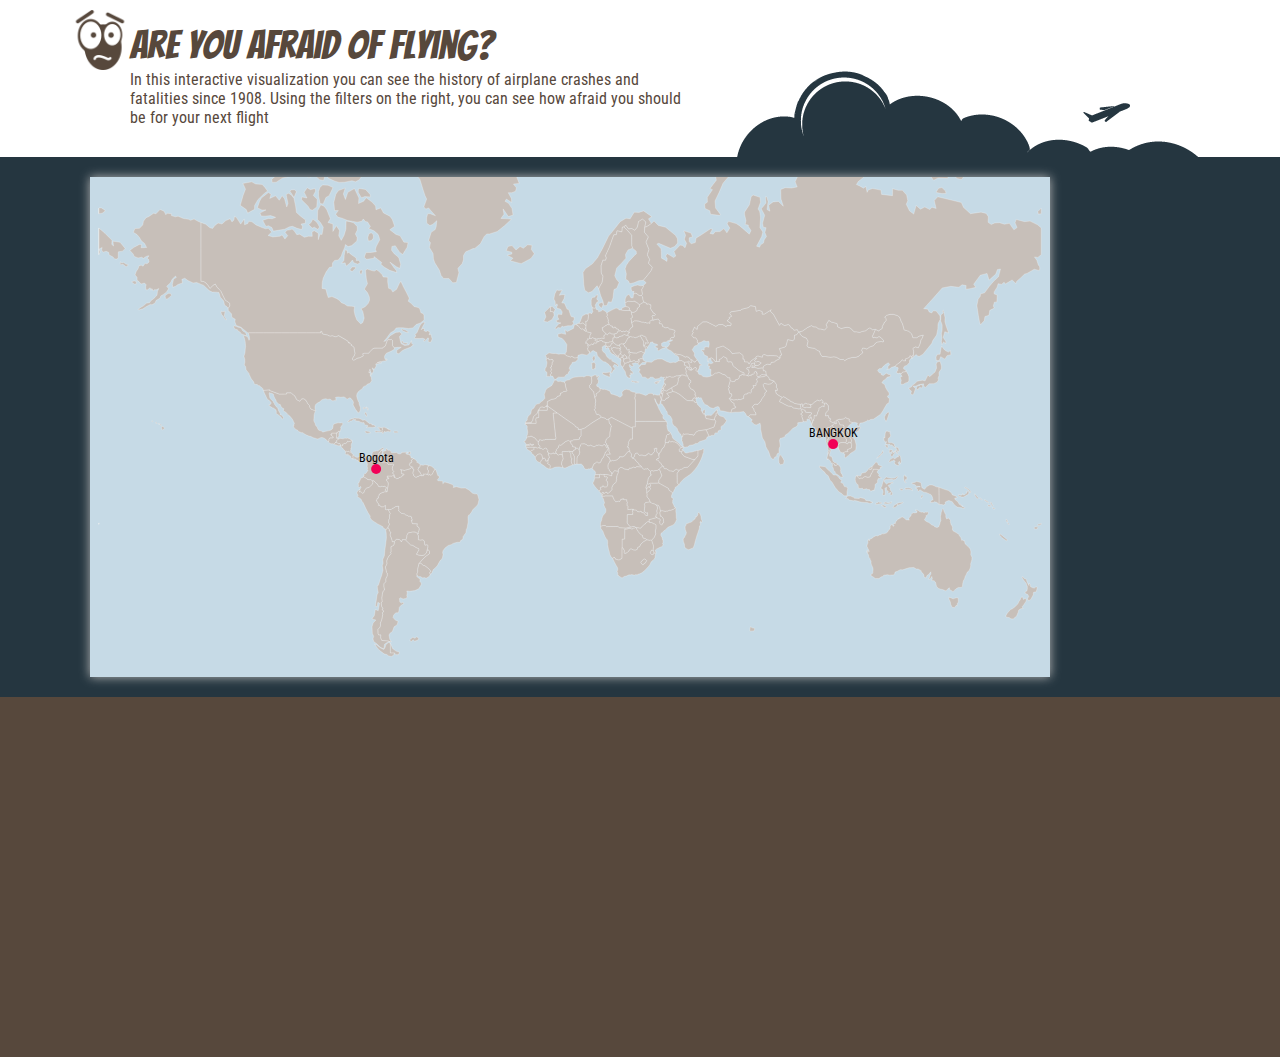
==== va_air_crash/web_viewer/static/index.html @ dee6222c "esto va super bien!!!" ====
<!DOCTYPE html>
<head>
<meta charset="utf-8">
<link rel="stylesheet" type="text/css" href="static/css/estilos.css">
<style type="text/css">

			rect:hover {
				fill: orange;
			}
			
			#tooltip {
				position: absolute;
				width: 200px;
				height: auto;
				padding: 10px;
				background-color: white;
				-webkit-border-radius: 10px;
				-moz-border-radius: 10px;
				border-radius: 10px;
				-webkit-box-shadow: 4px 4px 10px rgba(0, 0, 0, 0.4);
				-moz-box-shadow: 4px 4px 10px rgba(0, 0, 0, 0.4);
				box-shadow: 4px 4px 10px rgba(0, 0, 0, 0.4);
				pointer-events: none;
			}
			
			#tooltip.hidden {
				display: none;
			}
			
			#tooltip p {
				margin: 0;
				font-family: sans-serif;
				font-size: 16px;
				line-height: 20px;
			}

		</style>
</head>
<body>
<div id="envolturaCabezote" class="fondo">
  <div class="envolturaGenerica">
    <header id="cabezote">
      <h1 id="logo">Are you afraid of flying?</h1>
      <p> In this interactive visualization you can see the history of airplane crashes and fatalities since 1908. Using the filters on the right, you can see how afraid you should be for your next flight</p>
    </header>
  </div>
</div>
<div id="envolturaMapa" class="fondo">
  <div class="envolturaGenerica">
  <div id="tooltip" class="hidden">
			<p><strong>Important Label Heading</strong></p>
			<p><span id="value">100</span>%</p>
		</div>
    <div id="mapa"> </div>
    <div id="mapaSliders"> </div>
  </div>
</div>
<div id="envolturaOtros" class="fondo">
  <div class="envolturaGenerica"></div>
</div>
<div id="envolturaFooter" class="fondo">
  <div class="envolturaGenerica"></div>
</div>
<script src="static/js/d3.min.js"></script> 
<script src="static/js/topojson.js"></script> 
<script src="static/js/drawMap.js"></script>
</body>
</html>
---- va_air_crash/web_viewer/static/static/css/estilos.css ----
@import url(http://fonts.googleapis.com/css?family=Bangers|Roboto+Condensed:400italic,400,700);

/* estilos estructura */
body {
	margin: 0px;
	font-family: 'Roboto Condensed', sans-serif;
	color:#57483C;
	
}

h1{
	font-family: 'Bangers', cursive;
	font-weight:normal;
	
}

#logo{
	background: url(iconAfraid.png) no-repeat;
	background-size: 60px 60px;
	height: 60px;
	margin-top: 10px;
	margin-right: 0px;
	margin-left: 0px;
	margin-bottom: 0px;
	line-height: 70px;
	font-size: 30pt;
	padding-left: 60px;	
}
/*EStilos genericos de mis envolturas*/

.fondo {
	display: block;
	clear: both;
	float: left;
	width: 100%;
	
}
.envolturaGenerica {
	margin: 0 auto;
	width: 1140px;
}
#envolturaCabezote {
	background-color: #fff;
}
#cabezote p {
	margin:0px;
	margin-left: 60px;
	padding-bottom:30px;
	
	width:50%;	
}
#envolturaCabezote .envolturaGenerica #cabezote {
	background-image: url(bg_header.png);
	background-position: right bottom;
	background-repeat: no-repeat;
}

#envolturaOtros {
	background-color: #fff;
}
#envolturaFooter {
	background-color: #57483C;
	min-height: 360px;
}

/* Estilos mapa */

#envolturaMapa {
	

	background-color: #253640;
	background-repeat: no-repeat;
	background-position: center top;
	
}

#mapa {
	margin:20px;
	width:960px;
	height:500px;
	background-color:#C6DAE6;
	font-weight: 700;
	
	box-shadow: 0px 0px 10px #B9B9B9;
	
}

svg text{
	font-size:12px;
	font-weight:normal;
	
}

path {
  stroke: white;
  stroke-width: 0.25px;
  fill: #C7BFB9;
}
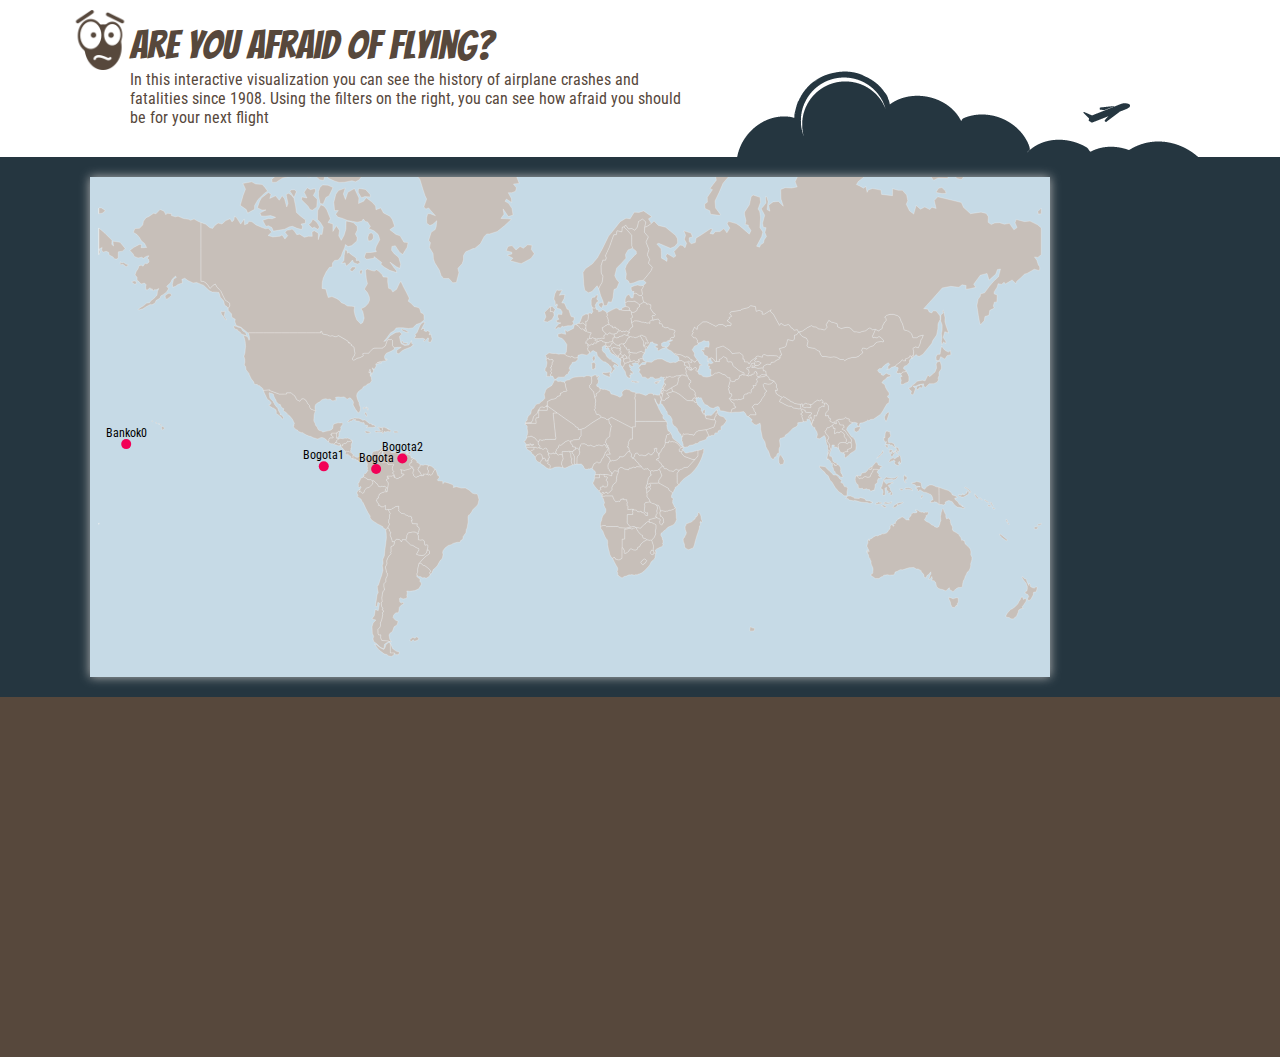
==== commit ab87b59b: "arreglos pequeños en drawmap e index" ====
--- a/va_air_crash/web_viewer/static/index.html
+++ b/va_air_crash/web_viewer/static/index.html
@@ -34,6 +34,37 @@
 				line-height: 20px;
 			}
 
+
+.axis {
+  font: 10px sans-serif;
+  -webkit-user-select: none;
+  -moz-user-select: none;
+  user-select: none;
+}
+
+.axis .domain {
+  fill: none;
+  stroke: #000;
+  stroke-opacity: .3;
+  stroke-width: 10px;
+  stroke-linecap: round;
+}
+
+.axis .halo {
+  fill: none;
+  stroke: #ddd;
+  stroke-width: 8px;
+  stroke-linecap: round;
+}
+
+.slider .handle {
+  fill: #fff;
+  stroke: #000;
+  stroke-opacity: .5;
+  stroke-width: 1.25px;
+  cursor: crosshair;
+}
+
 		</style>
 </head>
 <body>
@@ -48,8 +79,8 @@
 <div id="envolturaMapa" class="fondo">
   <div class="envolturaGenerica">
   <div id="tooltip" class="hidden">
-			<p><strong>Important Label Heading</strong></p>
-			<p><span id="value">100</span>%</p>
+			<p><strong>Datos Accidente</strong></p>
+			<p><span id="value"></span></p>
 		</div>
     <div id="mapa"> </div>
     <div id="mapaSliders"> </div>
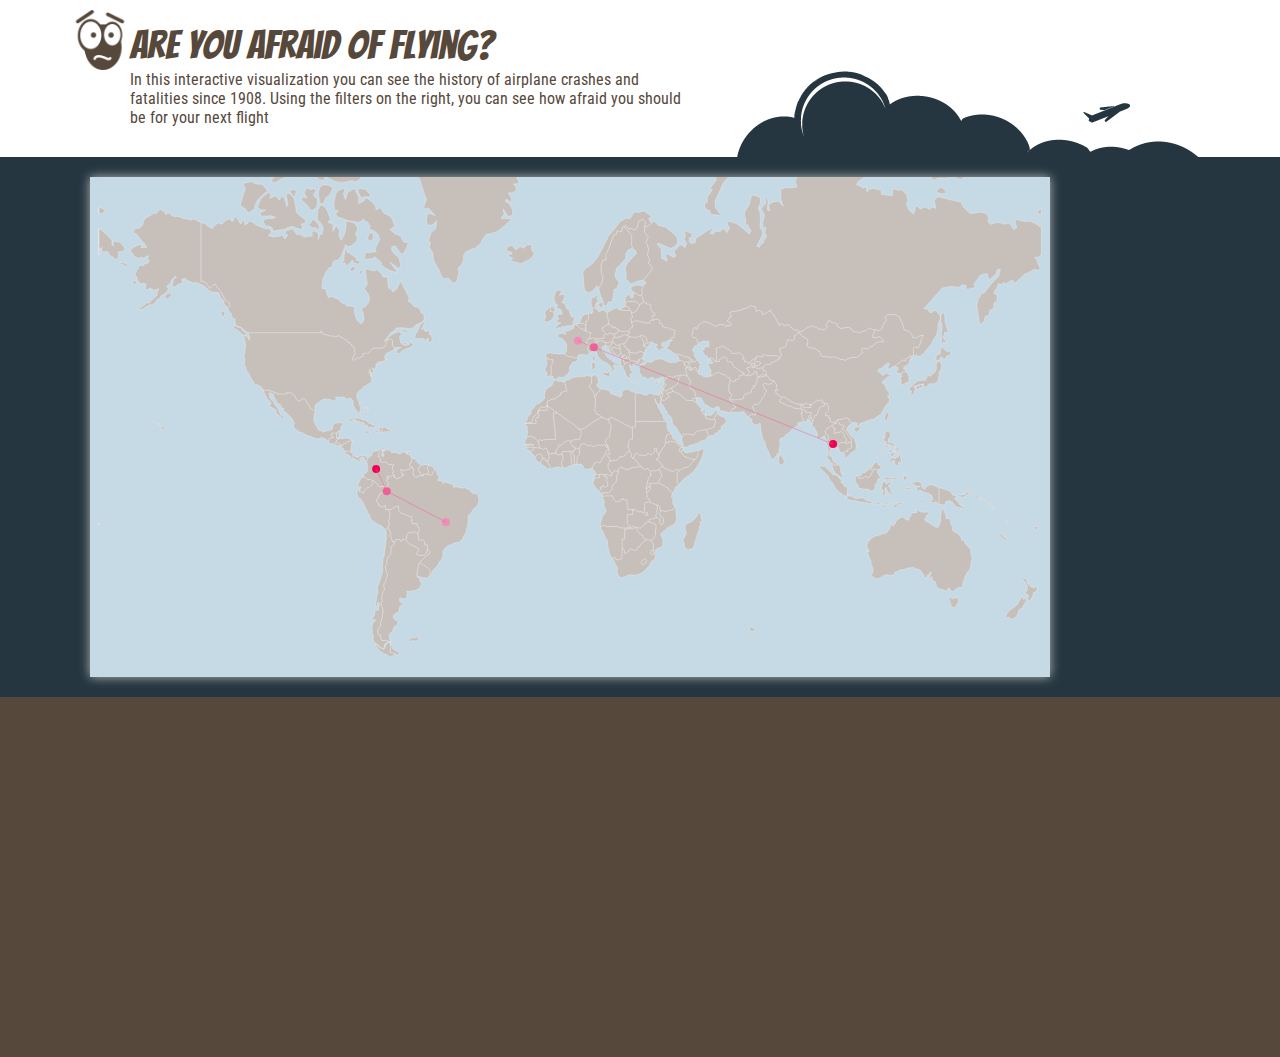
==== commit 2a98650f: "ya esta listo con tooltips y todo funcionando divino!!!!" ====
--- a/va_air_crash/web_viewer/static/index.html
+++ b/va_air_crash/web_viewer/static/index.html
@@ -2,70 +2,6 @@
 <head>
 <meta charset="utf-8">
 <link rel="stylesheet" type="text/css" href="static/css/estilos.css">
-<style type="text/css">
-
-			rect:hover {
-				fill: orange;
-			}
-			
-			#tooltip {
-				position: absolute;
-				width: 200px;
-				height: auto;
-				padding: 10px;
-				background-color: white;
-				-webkit-border-radius: 10px;
-				-moz-border-radius: 10px;
-				border-radius: 10px;
-				-webkit-box-shadow: 4px 4px 10px rgba(0, 0, 0, 0.4);
-				-moz-box-shadow: 4px 4px 10px rgba(0, 0, 0, 0.4);
-				box-shadow: 4px 4px 10px rgba(0, 0, 0, 0.4);
-				pointer-events: none;
-			}
-			
-			#tooltip.hidden {
-				display: none;
-			}
-			
-			#tooltip p {
-				margin: 0;
-				font-family: sans-serif;
-				font-size: 16px;
-				line-height: 20px;
-			}
-
-
-.axis {
-  font: 10px sans-serif;
-  -webkit-user-select: none;
-  -moz-user-select: none;
-  user-select: none;
-}
-
-.axis .domain {
-  fill: none;
-  stroke: #000;
-  stroke-opacity: .3;
-  stroke-width: 10px;
-  stroke-linecap: round;
-}
-
-.axis .halo {
-  fill: none;
-  stroke: #ddd;
-  stroke-width: 8px;
-  stroke-linecap: round;
-}
-
-.slider .handle {
-  fill: #fff;
-  stroke: #000;
-  stroke-opacity: .5;
-  stroke-width: 1.25px;
-  cursor: crosshair;
-}
-
-		</style>
 </head>
 <body>
 <div id="envolturaCabezote" class="fondo">
@@ -78,11 +14,9 @@
 </div>
 <div id="envolturaMapa" class="fondo">
   <div class="envolturaGenerica">
-  <div id="tooltip" class="hidden">
-			<p><strong>Datos Accidente</strong></p>
-			<p><span id="value"></span></p>
-		</div>
+  
     <div id="mapa"> </div>
+    
     <div id="mapaSliders"> </div>
   </div>
 </div>
@@ -90,10 +24,13 @@
   <div class="envolturaGenerica"></div>
 </div>
 <div id="envolturaFooter" class="fondo">
-  <div class="envolturaGenerica"></div>
+  <div class="envolturaGenerica">
+  
+  </div>
 </div>
 <script src="static/js/d3.min.js"></script> 
 <script src="static/js/topojson.js"></script> 
+<script src="static/js/tooltip.js"></script>
 <script src="static/js/drawMap.js"></script>
 </body>
 </html>--- a/va_air_crash/web_viewer/static/static/css/estilos.css
+++ b/va_air_crash/web_viewer/static/static/css/estilos.css
@@ -1,20 +1,15 @@
 @import url(http://fonts.googleapis.com/css?family=Bangers|Roboto+Condensed:400italic,400,700);
-
 /* estilos estructura */
 body {
 	margin: 0px;
 	font-family: 'Roboto Condensed', sans-serif;
-	color:#57483C;
-	
+	color: #57483C;
 }
-
-h1{
+h1 {
 	font-family: 'Bangers', cursive;
-	font-weight:normal;
-	
+	font-weight: normal;
 }
-
-#logo{
+#logo {
 	background: url(iconAfraid.png) no-repeat;
 	background-size: 60px 60px;
 	height: 60px;
@@ -24,7 +19,7 @@
 	margin-bottom: 0px;
 	line-height: 70px;
 	font-size: 30pt;
-	padding-left: 60px;	
+	padding-left: 60px;
 }
 /*EStilos genericos de mis envolturas*/
 
@@ -33,7 +28,6 @@
 	clear: both;
 	float: left;
 	width: 100%;
-	
 }
 .envolturaGenerica {
 	margin: 0 auto;
@@ -43,18 +37,16 @@
 	background-color: #fff;
 }
 #cabezote p {
-	margin:0px;
+	margin: 0px;
 	margin-left: 60px;
-	padding-bottom:30px;
-	
-	width:50%;	
+	padding-bottom: 30px;
+	width: 50%;
 }
 #envolturaCabezote .envolturaGenerica #cabezote {
 	background-image: url(bg_header.png);
 	background-position: right bottom;
 	background-repeat: no-repeat;
 }
-
 #envolturaOtros {
 	background-color: #fff;
 }
@@ -62,38 +54,49 @@
 	background-color: #57483C;
 	min-height: 360px;
 }
-
 /* Estilos mapa */
 
 #envolturaMapa {
-	
-
 	background-color: #253640;
 	background-repeat: no-repeat;
 	background-position: center top;
+}
+#mapa {
+	margin: 20px;
+	width: 960px;
+	height: 500px;
+	background-color: #C6DAE6;
+	font-weight: 700;
+	box-shadow: 0px 0px 10px #B9B9B9;
+}
+svg text {
+	font-size: 12px;
+	font-weight: normal;
+}
+path {
+	stroke: white;
+	stroke-width: 0.25px;
+	fill: #C7BFB9;
+}
+
+circle:hover {
+	fill: #F49348 !important;
+}
+.tooltip {
+	background-color: rgba(255,255,255,0.9);
+	margin: 5px;
+	height: auto;
+	width: 200px;
+	padding: 5px;
+	box-shadow: 0px 0px 5px #4F4F4F;
+	font-size: 12px;
+}
+.tootltipResaltado{
+	color:#F49348;
 	
 }
-
-#mapa {
-	margin:20px;
-	width:960px;
-	height:500px;
-	background-color:#C6DAE6;
-	font-weight: 700;
-	
-	box-shadow: 0px 0px 10px #B9B9B9;
+.infoFlight{
+	background-color: #DFE5E8;
+	padding:2px;
 	
 }
-
-svg text{
-	font-size:12px;
-	font-weight:normal;
-	
-}
-
-path {
-  stroke: white;
-  stroke-width: 0.25px;
-  fill: #C7BFB9;
-}
-
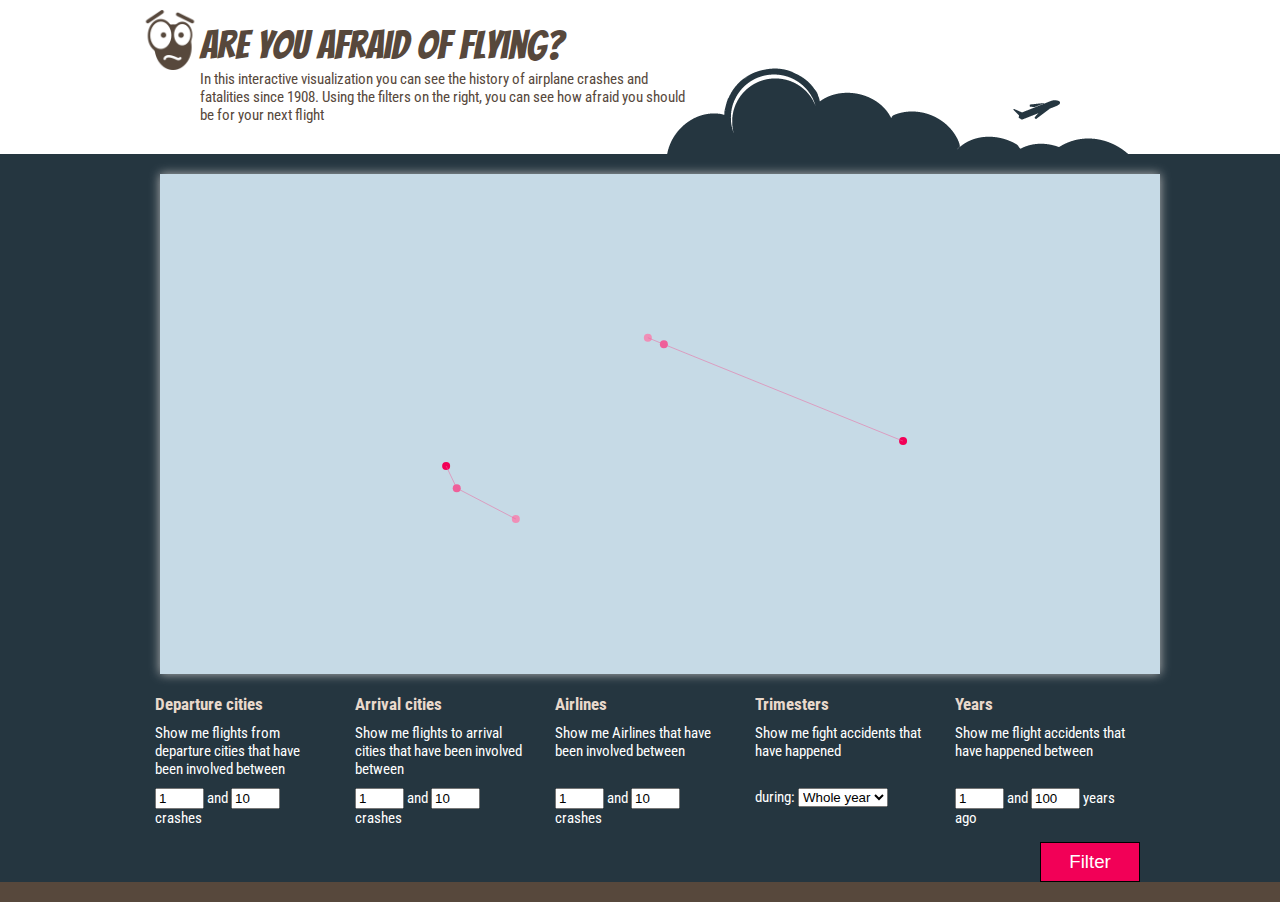
==== commit bbd085c6: "Con formulario para filtros en el index.html" ====
--- a/va_air_crash/web_viewer/static/index.html
+++ b/va_air_crash/web_viewer/static/index.html
@@ -1,4 +1,5 @@
 <!DOCTYPE html>
+
 <head>
 <meta charset="utf-8">
 <link rel="stylesheet" type="text/css" href="static/css/estilos.css">
@@ -14,23 +15,67 @@
 </div>
 <div id="envolturaMapa" class="fondo">
   <div class="envolturaGenerica">
-  
     <div id="mapa"> </div>
-    
     <div id="mapaSliders"> </div>
   </div>
 </div>
 <div id="envolturaOtros" class="fondo">
-  <div class="envolturaGenerica"></div>
+  <div class="envolturaGenerica">
+    <form>
+    <div id="todosFiltros">
+      <div class="filtrosVuelos"> 
+      <h3 id="departure">Departure cities</h3>
+      <div>
+      Show me flights from departure cities that have been involved between
+      </div>
+        <input name="desdeDepartureCrashes" type="text" value="1" size="3">
+        and
+        <input type="text" name="hastaDepartureCrashes" value="10" size="3">
+        crashes </div>
+      <div class="filtrosVuelos"> 
+      <h3 id="arrival">Arrival cities</h3>
+      <div>Show me flights to arrival cities that have been involved between</div>
+        <input type="text" name="desdeArrivalCrashes" value="1" size="3">
+        and
+        <input type="text" name="hastaArrivalCrashes" value="10" size="3">
+        crashes </div>
+      <div class="filtrosVuelos"> 
+      <h3 id="Airlines">Airlines</h3>
+      <div>Show me Airlines that have been involved between<br><br></div>
+        <input type="text" name="desdeAirlineCrashes" value="1" size="3">
+        and
+        <input type="text" name="hastaAirlineCrashes" value="10" size="3">
+        crashes </div>
+      <div class="filtrosVuelos">
+      <h3 id="trimesters">Trimesters</h3>
+      <div>Show me fight accidents that have happened <br><br></div> 
+      during:
+        <select name="trimestrer" id="trimestrer">
+          <option value="0">Whole year</option>
+          <option value="1">Jan - Mar</option>
+          <option value="2">Apr - Jun</option>
+          <option value="3">Jul - Sept</option>
+          <option value="4">Oct - Dic</option>
+        </select>
+      </div>
+      <div class="filtrosVuelos"> 
+      <h3 id="years">Years</h3>
+      <div>Show me flight accidents that have happened between<br><br></div>
+        <input type="text" name="desdeTimeCrashes" value="1" size="3">
+        and
+        <input type="text" name="hastaTimeCrashes" value="100" size="3">
+        years ago </div>
+      </div>
+      <div id="botonAfuera"><input name="Filter" type="button" id="Filter" title="Filter" value="Filter"></div>
+    </form>
+  </div>
 </div>
 <div id="envolturaFooter" class="fondo">
-  <div class="envolturaGenerica">
-  
-  </div>
+  <div class="envolturaGenerica"> </div>
 </div>
 <script src="static/js/d3.min.js"></script> 
 <script src="static/js/topojson.js"></script> 
-<script src="static/js/tooltip.js"></script>
+<script src="static/js/tooltip.js"></script> 
 <script src="static/js/drawMap.js"></script>
 </body>
 </html>--- a/va_air_crash/web_viewer/static/static/css/estilos.css
+++ b/va_air_crash/web_viewer/static/static/css/estilos.css
@@ -4,6 +4,7 @@
 	margin: 0px;
 	font-family: 'Roboto Condensed', sans-serif;
 	color: #57483C;
+	font-size:11pt;
 }
 h1 {
 	font-family: 'Bangers', cursive;
@@ -31,7 +32,7 @@
 }
 .envolturaGenerica {
 	margin: 0 auto;
-	width: 1140px;
+	width: 1000px;
 }
 #envolturaCabezote {
 	background-color: #fff;
@@ -48,11 +49,43 @@
 	background-repeat: no-repeat;
 }
 #envolturaOtros {
-	background-color: #fff;
+	background-color: #253640;
+	color:#fff;
+}
+#todosFiltros .filtrosVuelos{
+	display:block;
+	clear:none;
+	float:left;
+	width:17%;
+	margin:0 1.5% 1.5% 1.5%;
+	
+}
+
+.filtrosVuelos h3{
+	padding:0;
+	margin:0;
+	color: #E9D9CC;
+}
+.filtrosVuelos div{
+	padding:10px 0px;
+	
+}
+
+input#Filter{
+	width:100px;
+	height:40px;
+	display:block;
+	clear:both;
+	float:right;
+	color:#FFFFFF;
+	background-color:#F20057;
+	border:solid 1px #000000;
+	font-size:14pt;
+	
 }
 #envolturaFooter {
 	background-color: #57483C;
-	min-height: 360px;
+	min-height: 20px;
 }
 /* Estilos mapa */
 
@@ -63,7 +96,7 @@
 }
 #mapa {
 	margin: 20px;
-	width: 960px;
+	width: 1000px;
 	height: 500px;
 	background-color: #C6DAE6;
 	font-weight: 700;
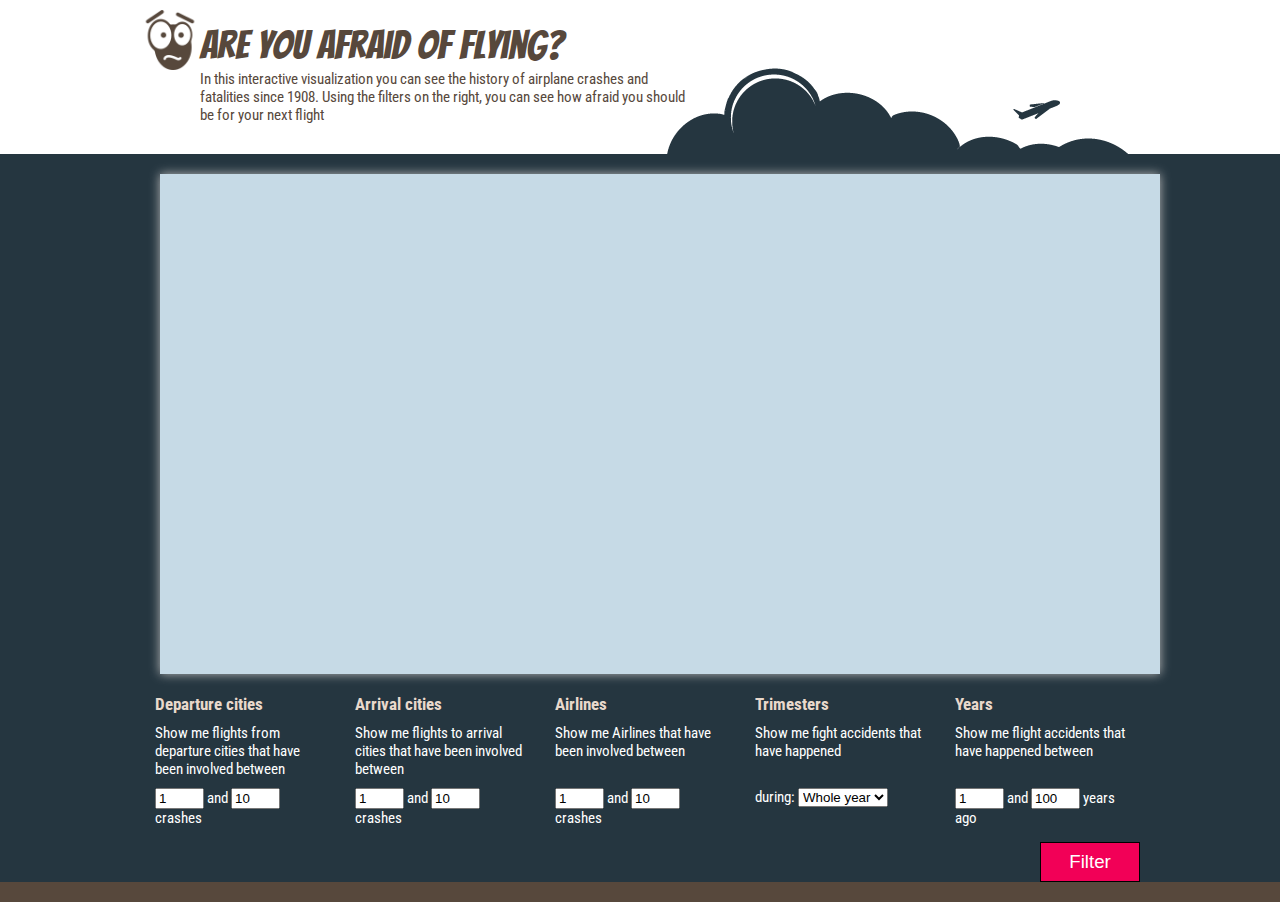
==== commit 1e8d796b: "ya todo funciona 2!!!" ====
--- a/va_air_crash/web_viewer/static/index.html
+++ b/va_air_crash/web_viewer/static/index.html
@@ -76,6 +76,7 @@
 <script src="static/js/d3.min.js"></script> 
 <script src="static/js/topojson.js"></script> 
 <script src="static/js/tooltip.js"></script> 
-<script src="static/js/drawMap.js"></script>
+<script src="static/js/llamados.js"></script>
+<!--<script src="static/js/drawMap.js"></script>-->
 </body>
 </html>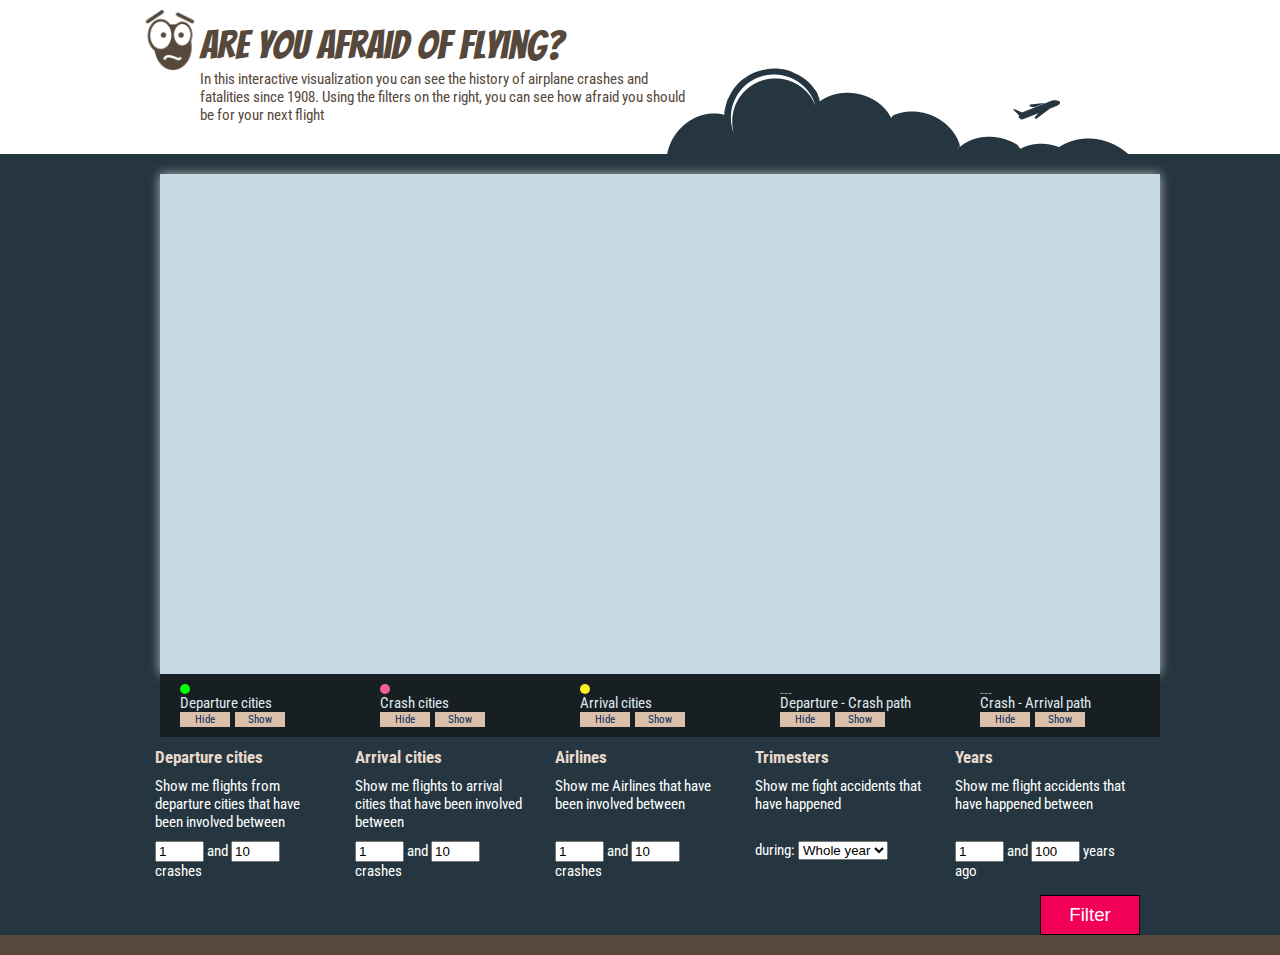
==== commit 14a087ab: "interactividad de mostrar y ocultar" ====
--- a/va_air_crash/web_viewer/static/index.html
+++ b/va_air_crash/web_viewer/static/index.html
@@ -3,6 +3,13 @@
 <head>
 <meta charset="utf-8">
 <link rel="stylesheet" type="text/css" href="static/css/estilos.css">
+<script src="static/js/jquery-1.11.3.min.js"></script>
+<style>
+        #mapa svg .puntoOrigen{
+			background-color:#000000 !important;
+			
+		}
+        </style>
 </head>
 <body>
 <div id="envolturaCabezote" class="fondo">
@@ -16,7 +23,42 @@
 <div id="envolturaMapa" class="fondo">
   <div class="envolturaGenerica">
     <div id="mapa"> </div>
-    <div id="mapaSliders"> </div>
+    <div id="mapaSliders">
+   
+			
+			<div>
+            	<div id="circuloOrigen"></div>
+                <div>Departure cities</div>
+				<div class="botonesMostrarESconder"><a class="esconderOrigenes">Hide</a>
+                <a class="mostrarOrigenes">Show</a></div>
+			</div>
+            <div>
+            	<div id="circuloAccidente"></div>
+                <div>Crash cities</div>
+				<div class="botonesMostrarESconder"><a class="esconderAccidente">Hide</a>
+                <a class="mostrarAccidente">Show</a></div>
+			</div>
+            <div>
+            	<div id="circuloDestino"></div>
+                <div>Arrival cities</div>
+				<div class="botonesMostrarESconder"><a class="esconderDestino">Hide</a>
+                <a class="mostrarDestino">Show</a></div>
+			</div>
+            <div>
+            	<div id="lineaOrigAcc">---</div>
+                <div>Departure - Crash path</div>
+				<div class="botonesMostrarESconder"><a class="esconderLineaOrigenAcciente">Hide</a>
+                <a class="mostrarLineaOrigenAcciente">Show</a></div>
+			</div>
+            <div>
+            	<div id="lineaAccDest">---</div>
+                <div>Crash - Arrival path</div>
+				<div class="botonesMostrarESconder"><a class="esconderLineaAccienteDestino">Hide</a>
+                <a class="mostrarLineaAccienteDestino">Show</a></div>
+			</div>
+			
+		</section>
+    </div>
   </div>
 </div>
 <div id="envolturaOtros" class="fondo">
@@ -78,5 +120,46 @@
 <script src="static/js/tooltip.js"></script> 
 <script src="static/js/llamados.js"></script>
 <!--<script src="static/js/drawMap.js"></script>-->
+
+<script>
+			$(document).ready(function() {
+				$('.esconderOrigenes').click(function(){								
+					$('#mapa svg .puntoOrigen').css({"opacity": 0 });					
+				});
+				$('.mostrarOrigenes').click(function(){								
+					$('#mapa svg .puntoOrigen').css({"opacity": 1 });					
+				});
+				$('.esconderAccidente').click(function(){								
+					$('#mapa svg .puntoAccidente').css({"opacity": 0 });					
+				});
+				$('.mostrarAccidente').click(function(){								
+					$('#mapa svg .puntoAccidente').css({"opacity": 1 });					
+				});
+				$('.esconderDestino').click(function(){								
+					$('#mapa svg .puntoDestino').css({"opacity": 0 });					
+				});
+				$('.mostrarDestino').click(function(){								
+					$('#mapa svg .puntoDestino').css({"opacity": 1 });					
+				});
+				$('.esconderLineaOrigenAcciente').click(function(){								
+					$('#mapa svg .lineaOrigenAccidente').css({"opacity": 0 });					
+				});
+				$('.mostrarLineaOrigenAcciente').click(function(){								
+					$('#mapa svg .lineaOrigenAccidente').css({"opacity": 1 });					
+				});
+				$('.esconderLineaAccienteDestino').click(function(){								
+					$('#mapa svg .lineaAccidenteDestino').css({"opacity": 0 });					
+				});
+				$('.mostrarLineaAccienteDestino').click(function(){								
+					$('#mapa svg .lineaAccidenteDestino').css({"opacity": 1 });					
+				});
+				
+				
+			});	
+			
+			
+			
+</script>
+        
 </body>
 </html>--- a/va_air_crash/web_viewer/static/static/css/estilos.css
+++ b/va_air_crash/web_viewer/static/static/css/estilos.css
@@ -95,13 +95,17 @@
 	background-position: center top;
 }
 #mapa {
-	margin: 20px;
+	margin: 20px 20px 0px 20px;
 	width: 1000px;
 	height: 500px;
 	background-color: #C6DAE6;
 	font-weight: 700;
 	box-shadow: 0px 0px 10px #B9B9B9;
-}
+	display:block;
+	clear:both;
+	float:left;
+}
+
 svg text {
 	font-size: 12px;
 	font-weight: normal;
@@ -133,3 +137,79 @@
 	padding:2px;
 	
 }
+
+#mapaSliders{
+	background-color:#181F23;
+	display:block;
+	clear:both;
+	float:left;
+	width: 1000px;
+	margin: 0px 20px 10px 20px;
+	padding:10px 0px;
+	
+	
+}
+#mapaSliders> div{
+	display:block;
+	clear:none;
+	float:left;
+	width:16%;
+	margin:0 2%;
+	color:#DDE9F0;
+	
+}
+
+.botonesMostrarESconder a{
+	display:block;
+	clear:none;
+	float:left;
+	width:50px;
+	height:15px;
+	font-size:11px;
+	background-color:#DABFAA;
+	color:#072B58;
+	text-align:center;
+	line-height:15px;
+	margin:0 5px 0 0;
+	cursor:pointer;
+	
+}
+
+#circuloOrigen{
+	width:10px;
+	height:10px;
+	border-radius:5px;
+	background-color:#0F0;	
+}
+
+#circuloAccidente{
+	width:10px;
+	height:10px;
+	border-radius:5px;
+	background-color:#EF609A;	
+}
+
+
+#circuloDestino{
+	width:10px;
+	height:10px;
+	border-radius:5px;
+	background-color:#FCEE21;	
+}
+
+#lineaOrigAcc
+{
+	width:20px;
+	height:10px;
+
+	color:#8095A3;	
+}
+
+#lineaAccDest{
+	width:20px;
+	height:10px;
+
+	color:#8095A3;	
+}
+
+
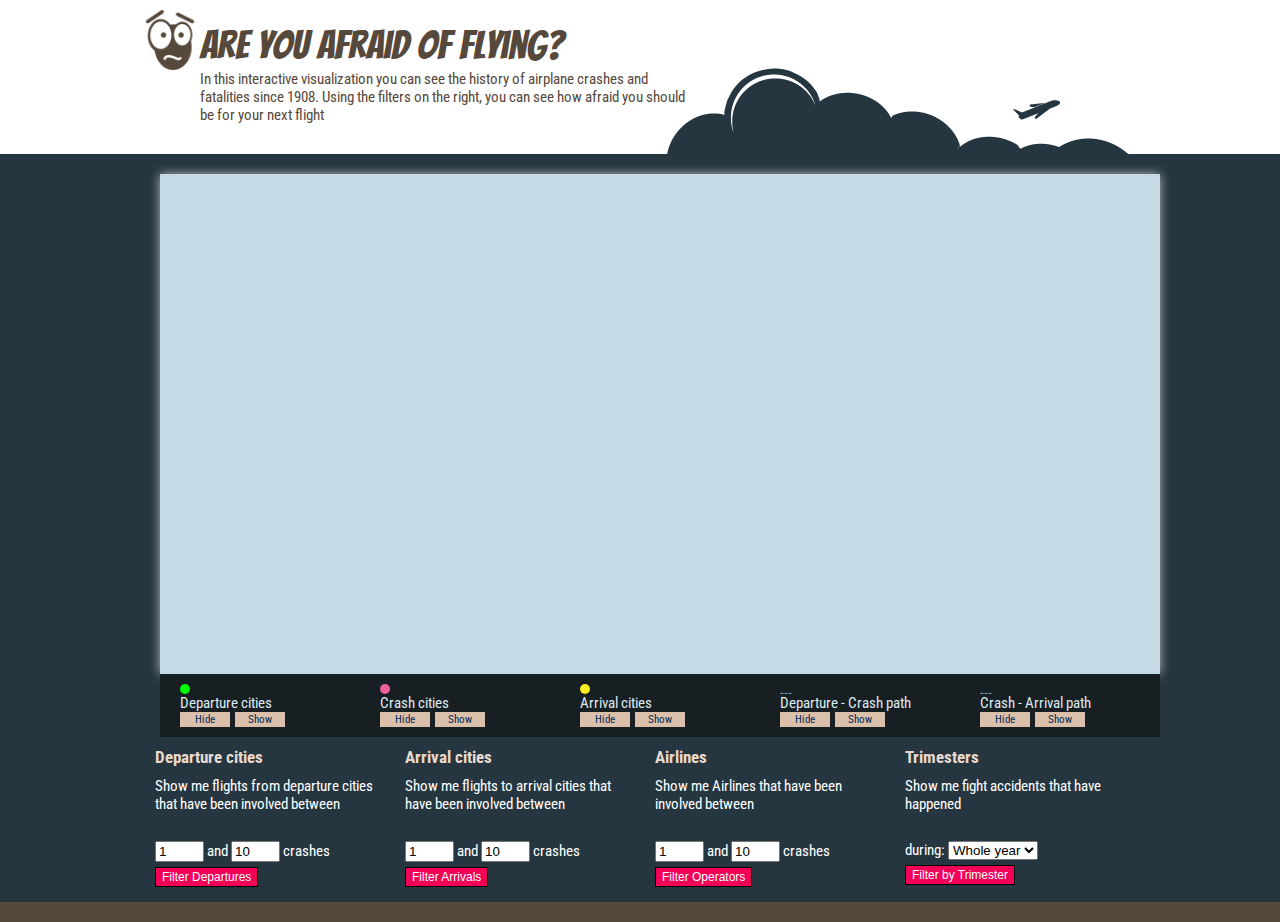
==== commit 42e8761a: "Ultima version antes de presentación" ====
--- a/va_air_crash/web_viewer/static/index.html
+++ b/va_air_crash/web_viewer/static/index.html
@@ -63,31 +63,38 @@
 </div>
 <div id="envolturaOtros" class="fondo">
   <div class="envolturaGenerica">
-    <form>
+ 
     <div id="todosFiltros">
       <div class="filtrosVuelos"> 
       <h3 id="departure">Departure cities</h3>
       <div>
-      Show me flights from departure cities that have been involved between
+      Show me flights from departure cities that have been involved between<br><br>
       </div>
-        <input name="desdeDepartureCrashes" type="text" value="1" size="3">
+        <input name="desdeDepartureCrashes" id="desdeDepartureCrashes" type="text" value="1" size="3">
         and
-        <input type="text" name="hastaDepartureCrashes" value="10" size="3">
-        crashes </div>
+        <input type="text" name="hastaDepartureCrashes" id="hastaDepartureCrashes" value="10" size="3">
+        crashes 
+        <input name="FilterOrigen" type="button" id="FilterOrigen" title="FilterOrigen" value="Filter Departures">
+        </div>
+        
       <div class="filtrosVuelos"> 
       <h3 id="arrival">Arrival cities</h3>
-      <div>Show me flights to arrival cities that have been involved between</div>
-        <input type="text" name="desdeArrivalCrashes" value="1" size="3">
+      <div>Show me flights to arrival cities that have been involved between<br><br></div>
+        <input type="text" name="desdeArrivalCrashes" id="desdeArrivalCrashes" value="1" size="3">
         and
-        <input type="text" name="hastaArrivalCrashes" value="10" size="3">
-        crashes </div>
+        <input type="text" name="hastaArrivalCrashes" id="hastaArrivalCrashes" value="10" size="3">
+        crashes 
+        <input name="FilterDestino" type="button" id="FilterDestino" title="FilterDestino" value="Filter Arrivals">
+        </div>
       <div class="filtrosVuelos"> 
       <h3 id="Airlines">Airlines</h3>
       <div>Show me Airlines that have been involved between<br><br></div>
-        <input type="text" name="desdeAirlineCrashes" value="1" size="3">
+        <input type="text" name="desdeAirlineCrashes" id="desdeAirlineCrashes" value="1" size="3">
         and
-        <input type="text" name="hastaAirlineCrashes" value="10" size="3">
-        crashes </div>
+        <input type="text" name="hastaAirlineCrashes" id="hastaAirlineCrashes" value="10" size="3">
+        crashes 
+        <input name="FilterAerolinea" type="button" id="FilterAerolinea" title="FilterAerolinea" value="Filter Operators">
+        </div>
       <div class="filtrosVuelos">
       <h3 id="trimesters">Trimesters</h3>
       <div>Show me fight accidents that have happened <br><br></div> 
@@ -99,17 +106,18 @@
           <option value="3">Jul - Sept</option>
           <option value="4">Oct - Dic</option>
         </select>
+        <input name="FilterTemporada" type="button" id="FilterTemporada" title="FilterTemporada" value="Filter by Trimester">
       </div>
-      <div class="filtrosVuelos"> 
+      <!--<div class="filtrosVuelos"> 
       <h3 id="years">Years</h3>
       <div>Show me flight accidents that have happened between<br><br></div>
         <input type="text" name="desdeTimeCrashes" value="1" size="3">
         and
         <input type="text" name="hastaTimeCrashes" value="100" size="3">
         years ago </div>
-      </div>
-      <div id="botonAfuera"><input name="Filter" type="button" id="Filter" title="Filter" value="Filter"></div>
-    </form>
+      </div>-->
+      <div id="botonAfuera"></div>
+ 
   </div>
 </div>
 <div id="envolturaFooter" class="fondo">
@@ -153,6 +161,22 @@
 				$('.mostrarLineaAccienteDestino').click(function(){								
 					$('#mapa svg .lineaAccidenteDestino').css({"opacity": 1 });					
 				});
+				$('#FilterOrigen').click(function(){								
+					console.log("click en filtro origen");
+					OrigenLoad();					
+				});
+				$('#FilterDestino').click(function(){								
+					console.log("click en filtro origen");
+					DestinoLoad();					
+				});
+				$('#FilterAerolinea').click(function(){								
+					console.log("click en filtro origen");
+					AereolineaLoad();					
+				});
+				$('#FilterTemporada').click(function(){								
+					console.log("click en filtro origen");
+					TrimestreLoad();					
+				});
 				
 				
 			});	
--- a/va_air_crash/web_viewer/static/static/css/estilos.css
+++ b/va_air_crash/web_viewer/static/static/css/estilos.css
@@ -56,7 +56,7 @@
 	display:block;
 	clear:none;
 	float:left;
-	width:17%;
+	width:22%;
 	margin:0 1.5% 1.5% 1.5%;
 	
 }
@@ -71,16 +71,16 @@
 	
 }
 
-input#Filter{
-	width:100px;
-	height:40px;
+input#Filter, input[type="button"]{
+	margin-top:5px;
+	height:20px;
 	display:block;
 	clear:both;
-	float:right;
+	float:left;
 	color:#FFFFFF;
 	background-color:#F20057;
 	border:solid 1px #000000;
-	font-size:14pt;
+	font-size:12px;
 	
 }
 #envolturaFooter {
